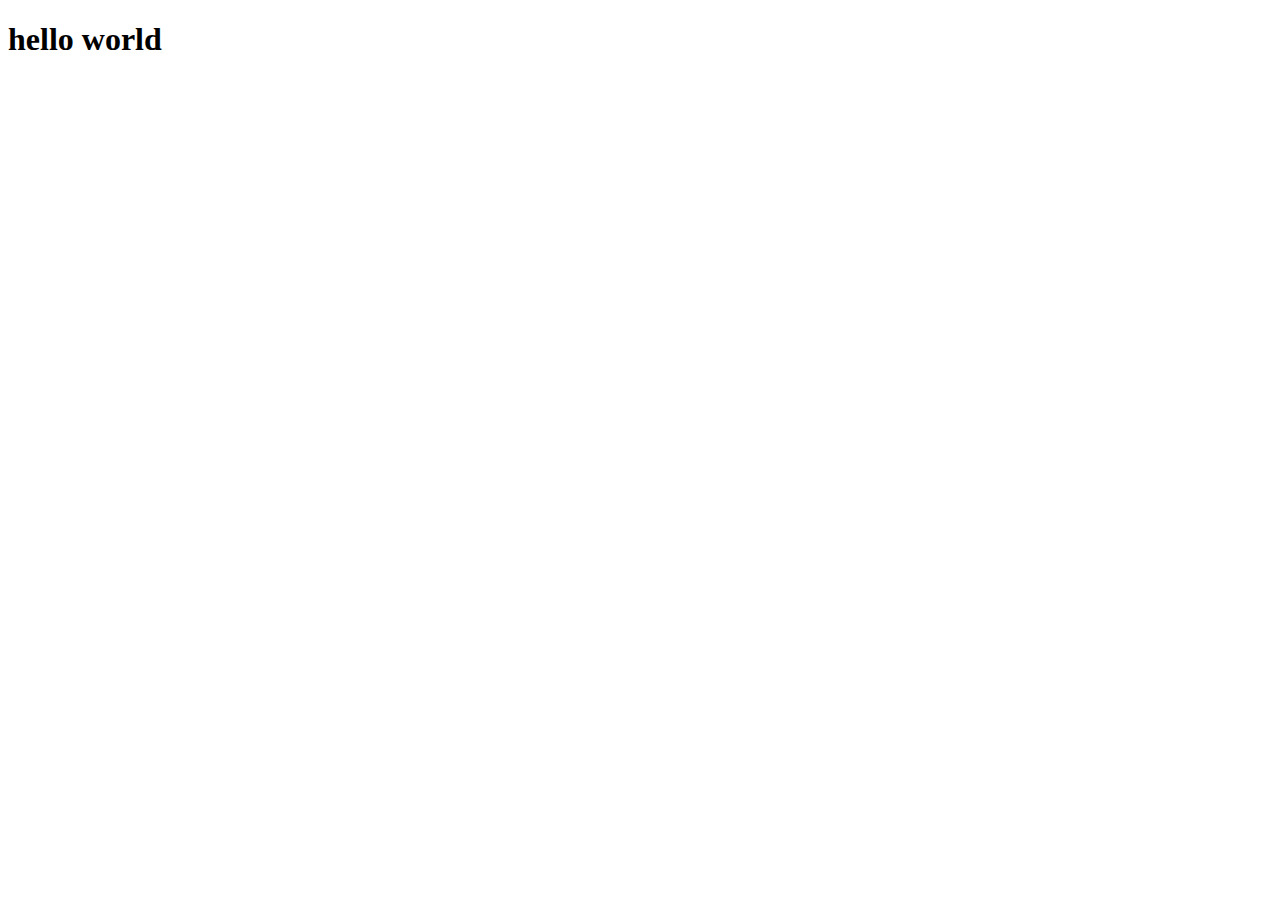
==== online_training.html @ a9eb7813 "adding file" ====
<!DOCTYPE html>
<html lang="en">
<head>
    <meta charset="UTF-8">
    <meta name="viewport" content="width=device-width, initial-scale=1.0">
    <title>Web development</title>
</head>
<body>
    <h1>hello world</h1>
</body>
</html>
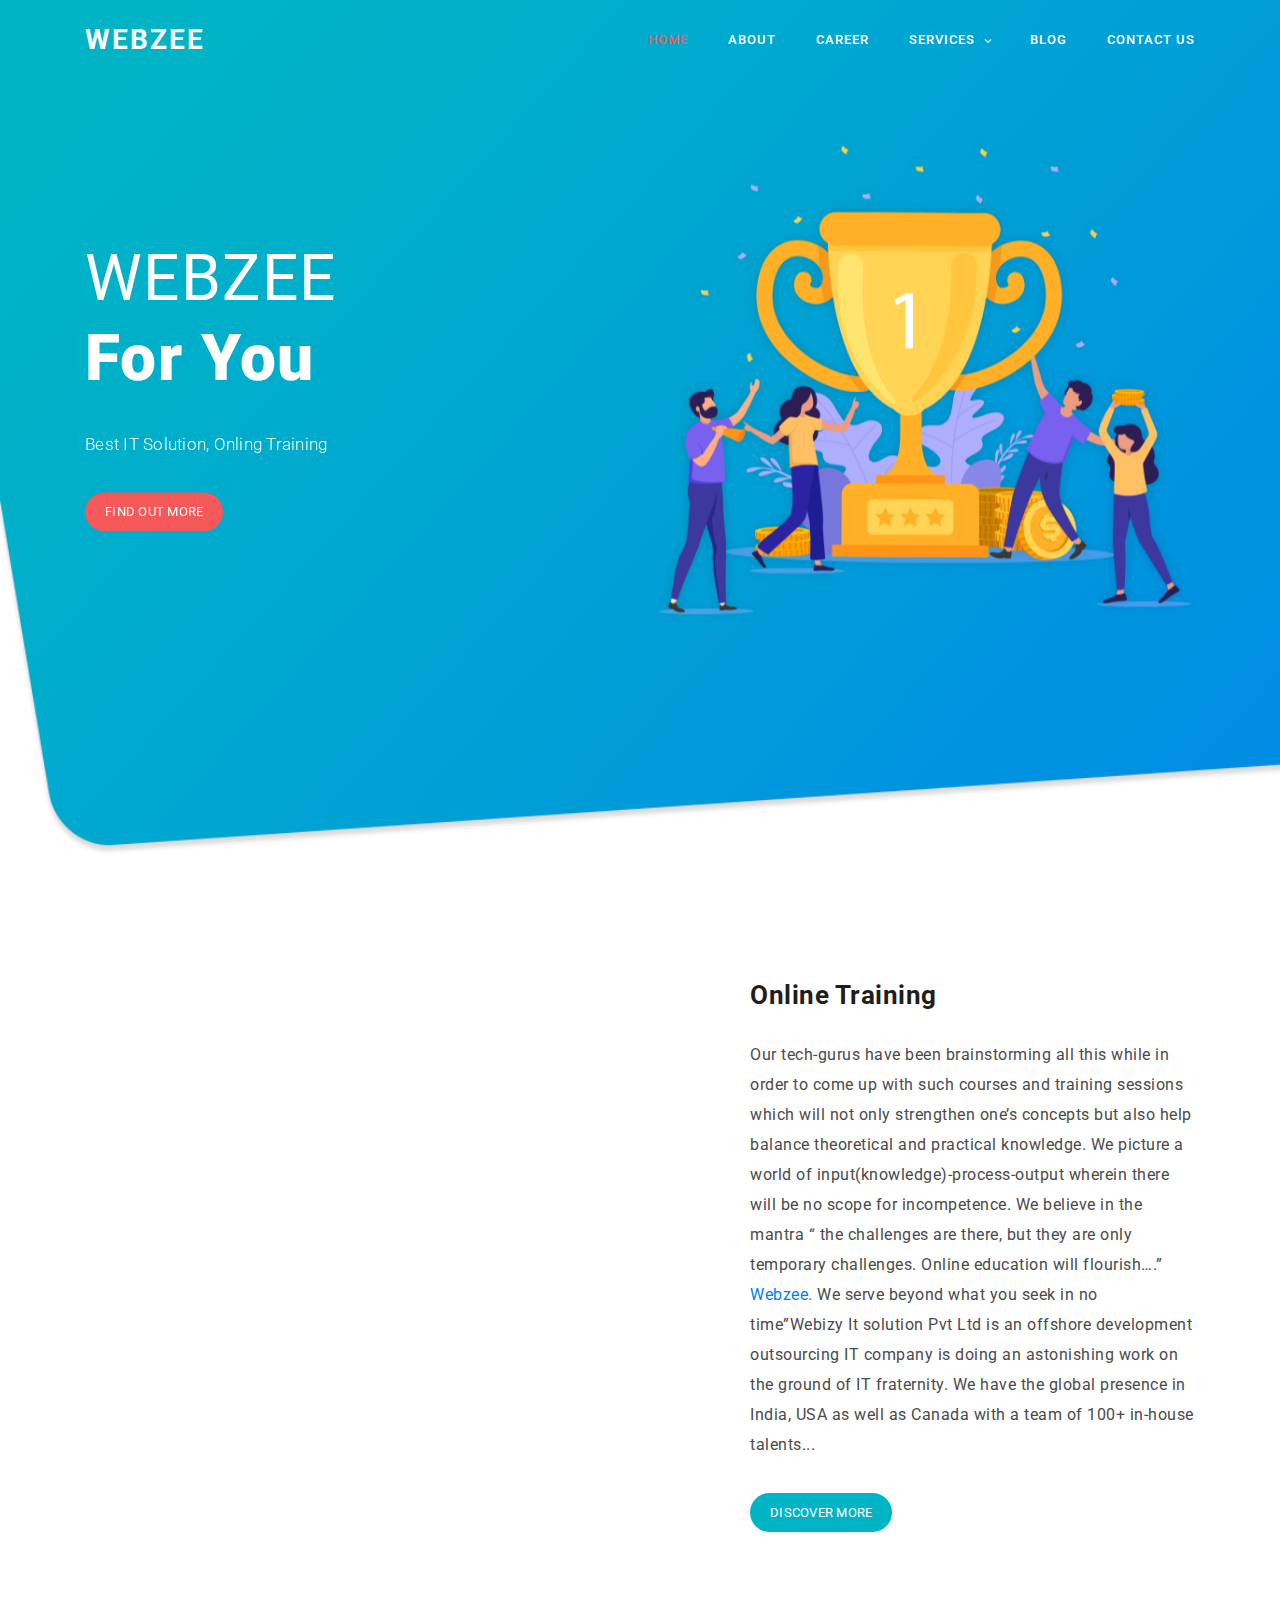
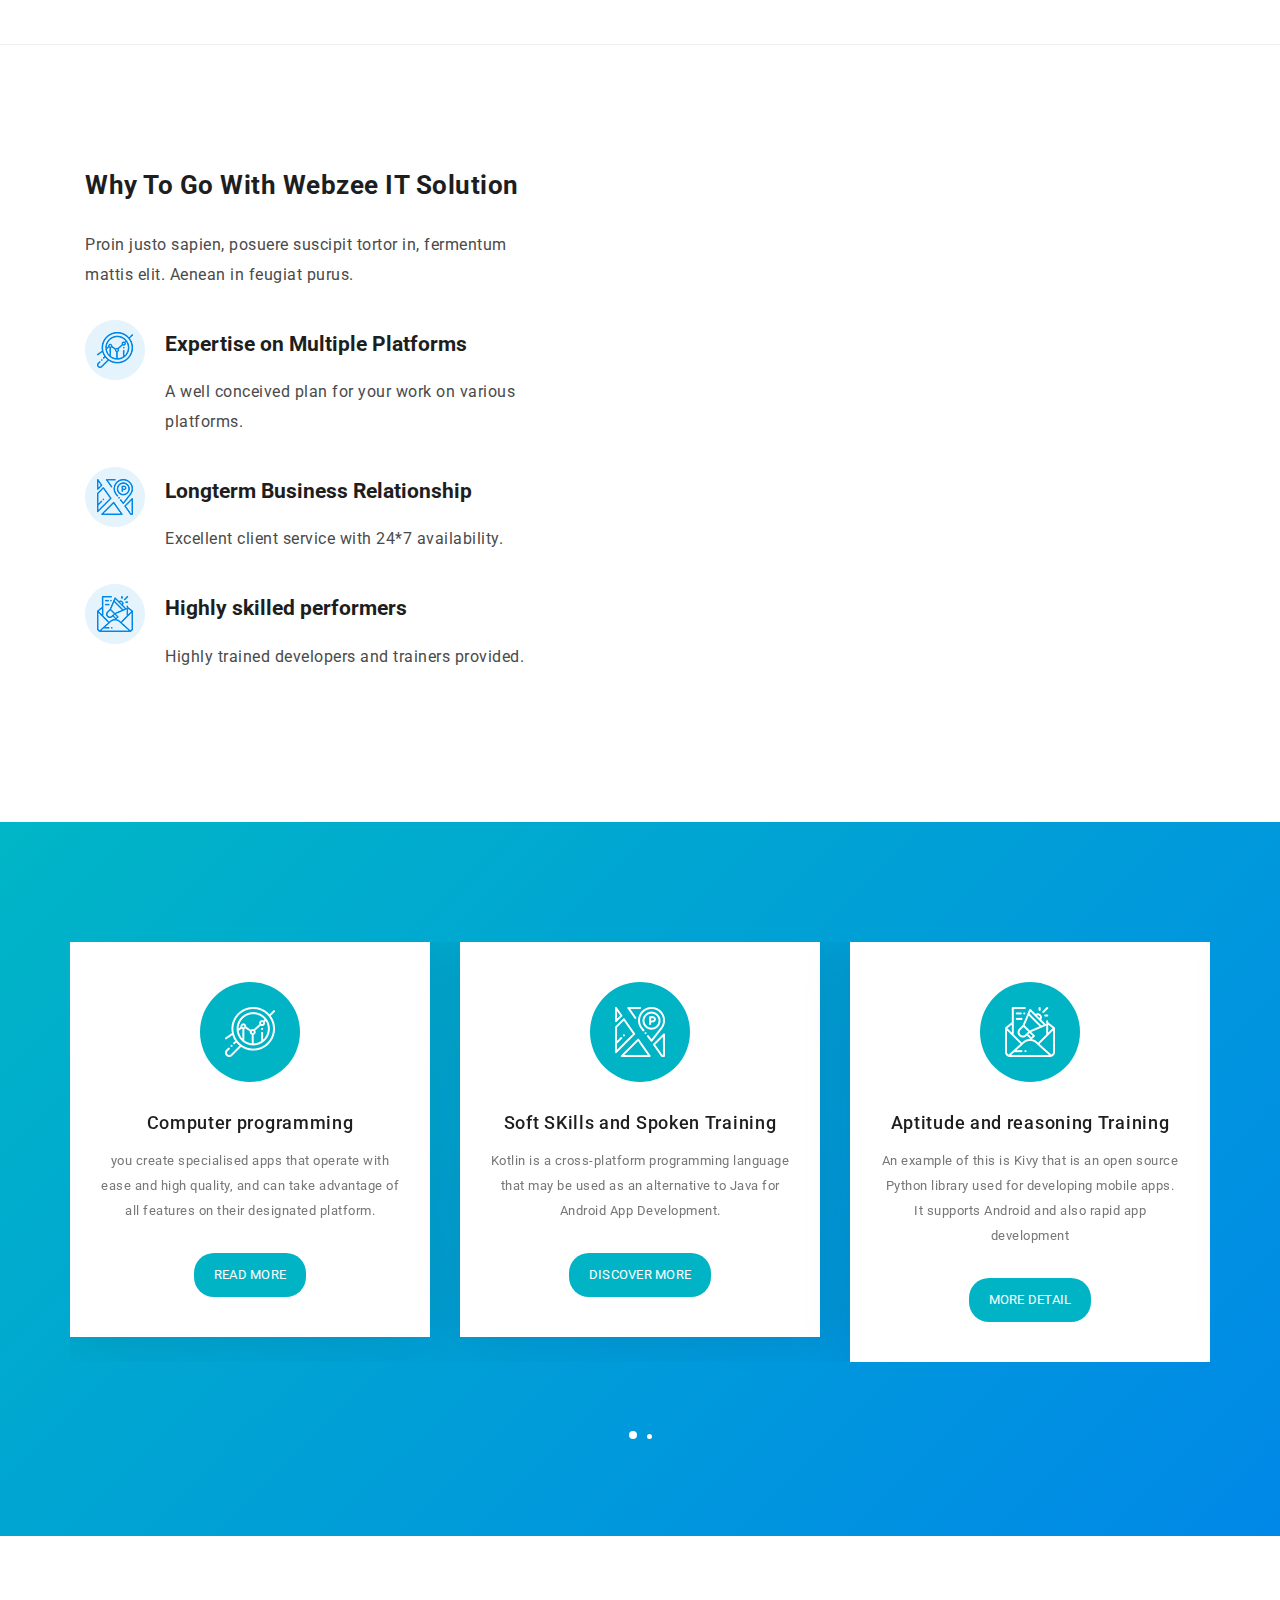
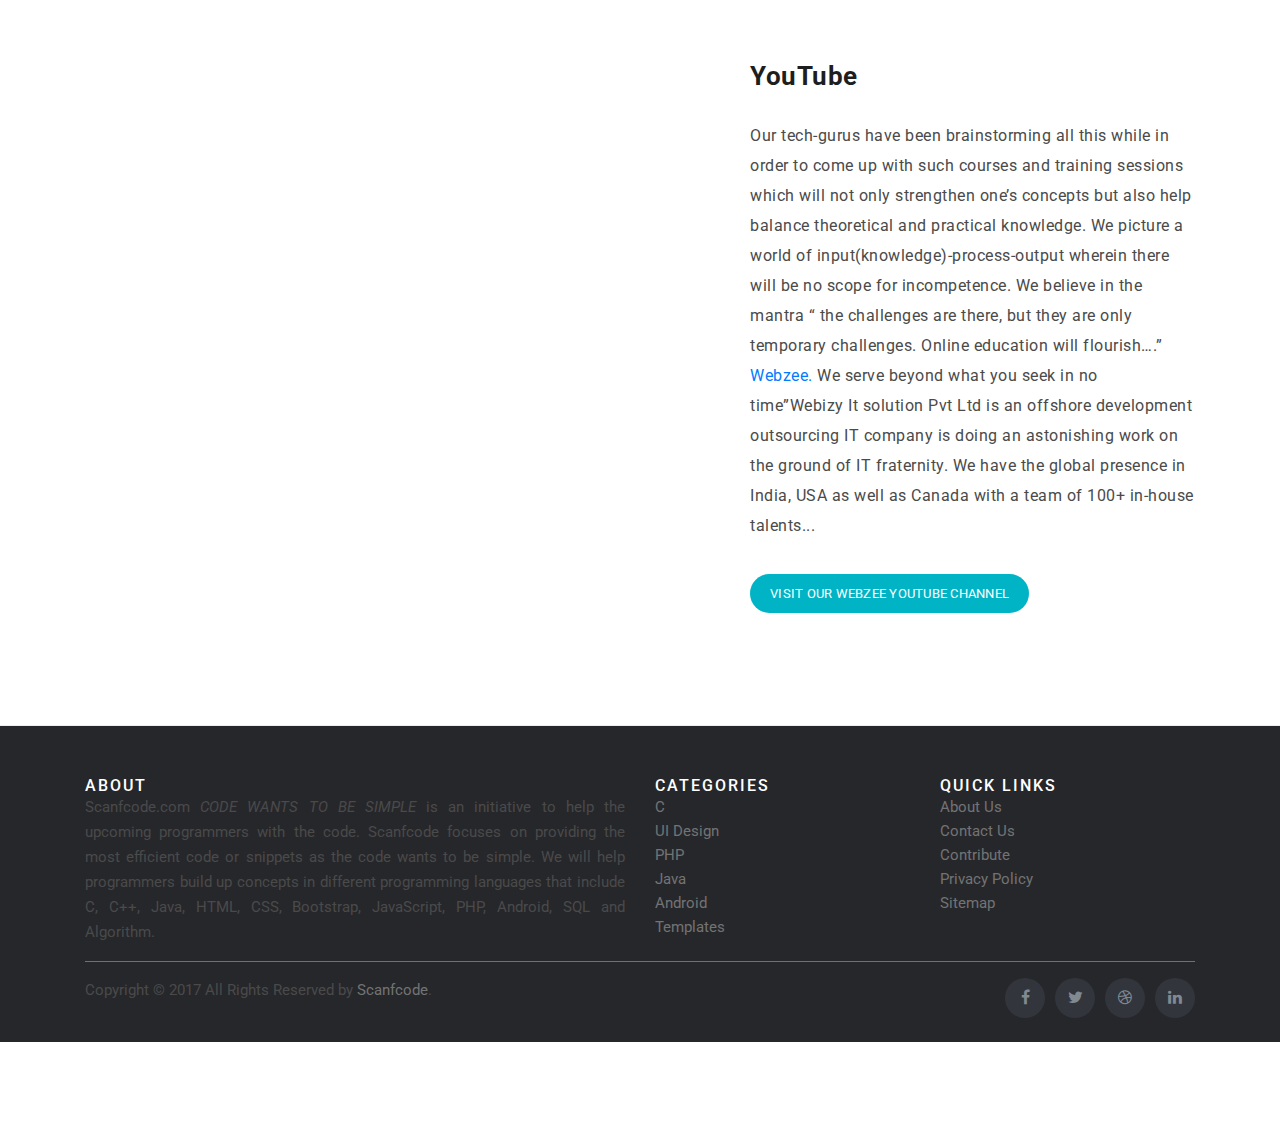
==== commit 08b46ebe: "update" ====
--- a/online_training.html
+++ b/online_training.html
@@ -1,11 +1,348 @@
 <!DOCTYPE html>
 <html lang="en">
-<head>
-    <meta charset="UTF-8">
-    <meta name="viewport" content="width=device-width, initial-scale=1.0">
-    <title>Web development</title>
-</head>
-<body>
-    <h1>hello world</h1>
-</body>
+
+  <head>
+
+    <meta charset="utf-8">
+    <meta name="viewport" content="width=device-width, initial-scale=1, shrink-to-fit=no">
+    <meta name="description" content="">
+    <meta name="author" content="Template Mo">
+    <link href="https://fonts.googleapis.com/css?family=Roboto:100,300,400,500,700,900" rel="stylesheet">
+    <link rel="stylesheet" href="assets/js/mm.js">
+
+    <title>Online Training</title>
+<!--
+
+ART FACTORY
+
+https://templatemo.com/tm-537-art-factory
+
+-->
+    <!-- Additional CSS Files -->
+    <link rel="stylesheet" type="text/css" href="assets/css/bootstrap.min.css">
+    <link rel="stylesheet" type="text/css" href="assets/css/font-awesome.css">
+    <link rel="stylesheet" type="text/css" href="assets/css/templatemo-art-factory.css">
+    <link rel="stylesheet" type="text/css" href="assets/css/owl-carousel.css">
+    <link rel="stylesheet" href="assets/css/style.css">
+<link rel="stylesheet" href="assets/css/flex.css">
+<link rel="stylesheet" href="assets/css/footer.css">
+<style>
+ 
+</style>
+    </head>
+    
+    <body>
+    
+    <!-- ***** Preloader Start ***** -->
+    <div id="preloader">
+        <div class="jumper">
+            <div></div>
+            <div></div>
+            <div></div>
+        </div>
+    </div>  
+    <!-- ***** Preloader End ***** -->
+    
+    
+    <!-- ***** Header Area Start ***** -->
+    <header class="header-area header-sticky">
+        <div class="container">
+            <div class="row">
+                <div class="col-12">
+                    <nav class="main-nav">
+                        <!-- ***** Logo Start ***** -->
+                        <a href="index.html" class="logo">WEBZEE</a>
+                        <!-- ***** Logo End ***** -->
+                        <!-- ***** Menu Start ***** -->
+                        <ul class="nav">
+                            <li class="scroll-to-section"><a href="#index.html" class="active">Home</a></li>
+                            <li class="scroll-to-section"><a href="#about">About</a></li>
+                            <li class="scroll-to-section"><a href="">Career</a></li>
+                            <li class="submenu">
+                                <a href="javascript:;">Services</a>
+                                <ul>
+                                    <li><a href="webdev.html">Web Development</a></li>
+                                    <li><a href="application development.html">Application Development</a></li>
+                                    <li><a href="saas.html">SAAS</a></li>
+                                    <li><a href="workshop.html">Workshop</a></li>
+                                    <li><a href="online_training.html">Online Traing</a></li>
+                                    <li><a href="workshop.html">Workshop</a></li>
+                                    <li><a href="student_project.html">Students Projects</a></li>
+                                    <li><a href="UX_design.html">UX Designing</a></li>
+                                    <li><a href="seo.html">SEO</a></li>
+                                    <li><a href="online_test_series.html">Online Test Series</a></li>
+                                    
+
+                                </ul>
+                            </li>
+                            <li class="scroll-to-section"><a href="#frequently-question">Blog</a></li>
+                            
+                            <li class="scroll-to-section"><a href="#contact-us">Contact Us</a></li>
+                        </ul>
+                        <a class='menu-trigger'>
+                            <span>Menu</span>
+                        </a>
+                        <!-- ***** Menu End ***** -->
+                    </nav>
+                </div>
+            </div>
+        </div>
+    </header>
+    <!-- ***** Header Area End ***** -->
+
+
+    <!-- ***** Welcome Area Start ***** -->
+    <div class="welcome-area" id="welcome">
+
+        <!-- ***** Header Text Start ***** -->
+        <div class="header-text">
+            <div class="container">
+                <div class="row">
+                    <div class="left-text col-lg-6 col-md-6 col-sm-12 col-xs-12" data-scroll-reveal="enter left move 30px over 0.6s after 0.4s">
+                        <h1>WEBZEE <strong><br><b>For You</b> </strong></h1>
+                        <p>Best IT Solution, Onling Training</p>
+                        <a href="#about" class="main-button-slider">Find Out More</a>
+                    </div>
+                    <div class="col-lg-6 col-md-6 col-sm-12 col-xs-12" data-scroll-reveal="enter right move 30px over 0.6s after 0.4s">
+                        <img src="assets/images/slider-icon.png" class="rounded img-fluid d-block mx-auto" alt="First Vector Graphic">
+                    </div>
+                </div>
+            </div>
+        </div>
+        <!-- ***** Header Text End ***** -->
+    </div>
+    <!-- ***** Welcome Area End ***** -->
+
+
+    <!-- ***** Features Big Item Start ***** -->
+    <section class="section" id="about">
+        <div class="container">
+            <div class="row">
+                <div class="col-lg-7 col-md-12 col-sm-12" data-scroll-reveal="enter left move 30px over 0.6s after 0.4s">
+                    <img src="assets/images/left-image.png" class="rounded img-fluid d-block mx-auto" alt="App">
+                </div>
+                <div class="right-text col-lg-5 col-md-12 col-sm-12 mobile-top-fix">
+                    <div class="left-heading">
+<h5>Online Training</h5>                    </div>
+                    <div class="left-text">
+                        <p>Our tech-gurus have been brainstorming all this while in order to come up with such courses and training sessions which will not only strengthen one’s concepts but also help balance theoretical and practical knowledge. We picture a world of input(knowledge)-process-output wherein there will be no scope for incompetence. We believe in the mantra “ the challenges are there, but they are only temporary challenges. Online education will flourish….”
+                            <a href="#">Webzee. </a>We serve beyond what you seek in no time”Webizy It solution Pvt Ltd is an offshore development outsourcing IT company is doing an astonishing work on the ground of IT fraternity. We have the global presence in India, USA as well as Canada with a team of 100+ in-house talents...</p>
+                        <a href="#about2" class="main-button">Discover More</a>
+                    </div>
+                </div>
+            </div>
+            <div class="row">
+                <div class="col-lg-12">
+                    <div class="hr"></div>
+                </div>
+            </div>
+        </div>
+    </section>
+    <!-- ***** Features Big Item End ***** -->
+
+
+    <!-- ***** Features Big Item Start ***** -->
+    <section class="section" id="about2">
+        <div class="container">
+            <div class="row">
+                <div class="left-text col-lg-5 col-md-12 col-sm-12 mobile-bottom-fix">
+                    <div class="left-heading">
+                        <h5>Why To Go With Webzee IT Solution</h5>
+                    </div>
+                    <p>Proin justo sapien, posuere suscipit tortor in, fermentum mattis elit. Aenean in feugiat purus.</p>
+                    <ul>
+                        <li>
+                            <img src="assets/images/about-icon-01.png" alt="">
+                            <div class="text">
+                                <h6><strong> Expertise on Multiple Platforms</strong></h6>
+                                <p> A well conceived plan for your work on various platforms.</p>
+                            </div>
+                        </li>
+                        <li>
+                            <img src="assets/images/about-icon-02.png" alt="">
+                            <div class="text">
+                                <h6><strong>Longterm Business Relationship</strong></h6>
+                                <p>Excellent client service with 24*7 availability.</p>
+                            </div>
+                        </li>
+                        <li>
+                            <img src="assets/images/about-icon-03.png" alt="">
+                            <div class="text">
+                                <h6><strong>Highly skilled performers</strong></h6>
+                                <p>Highly trained developers and trainers provided.</p>
+                            </div>
+                        </li>
+                    </ul>
+                </div>
+                <div class="right-image col-lg-7 col-md-12 col-sm-12 mobile-bottom-fix-big" data-scroll-reveal="enter right move 30px over 0.6s after 0.4s">
+                    <img src="assets/images/right-image.png" class="rounded img-fluid d-block mx-auto" alt="App">
+                </div>
+            </div>
+        </div>
+    </section>
+    <!-- ***** Features Big Item End ***** -->
+
+<!-- ***** Features Small Start ***** -->
+<section class="section" id="services">
+    <div class="container">
+        <div class="row">
+            <div class="owl-carousel owl-theme">
+                <div class="item service-item">
+                    <div class="icon">
+                        <i><img src="assets/images/service-icon-01.png" alt=""></i>
+                    </div>
+                    <h5 class="service-title">Computer programming</h5>
+<p>you create specialised apps that operate with ease and high quality, and can take advantage of all features on their designated platform.</p>                    <a href="#" class="main-button">Read More</a>
+                </div>
+                <div class="item service-item">
+                    <div class="icon">
+                        <i><img src="assets/images/service-icon-02.png" alt=""></i>
+                    </div>
+                    <h5 class="service-title">Soft SKills and Spoken Training</h5>
+<p>Kotlin is a cross-platform programming language that may be used as an alternative to Java for Android App Development.
+</p>                    <a href="#" class="main-button">Discover More</a>
+                </div>
+                <div class="item service-item">
+                    <div class="icon">
+                        <i><img src="assets/images/service-icon-03.png" alt=""></i>
+                    </div>
+                    <h5 class="service-title">Aptitude and reasoning Training</h5>
+<p>An example of this is Kivy that is an open source Python library used for developing mobile apps. It supports Android and also rapid app development
+</p>                    <a href="#" class="main-button">More Detail</a>
+                </div>
+                <div class="item service-item">
+                    <div class="icon">
+                        <i><img src="assets/images/service-icon-02.png" alt=""></i>
+                    </div>
+                    <h5 class="service-title">Online Recruitment Test</h5>
+<p>C# is similar to Java and it is ideal for Android App Development. Like Java, C# uses garbage collection so less chances of memory leaks.
+</p>                    
+<a href="#" class="main-button">Read More</a>
+                </div>
+                
+                
+                
+            </div>
+        </div>
+    </div>
+</section>
+
+
+
+ <!-- ***** Features Big Item Start ***** -->
+ <section class="section" id="about">
+    <div class="container">
+        <div class="row">
+            <div class="col-lg-7 col-md-12 col-sm-12" data-scroll-reveal="enter left move 30px over 0.6s after 0.4s">
+                <img src="assets/images/left-image.png" class="rounded img-fluid d-block mx-auto" alt="App">
+            </div>
+            <div class="right-text col-lg-5 col-md-12 col-sm-12 mobile-top-fix">
+                <div class="left-heading">
+<h5>YouTube</h5>                    </div>
+                <div class="left-text">
+                    <p>Our tech-gurus have been brainstorming all this while in order to come up with such courses and training sessions which will not only strengthen one’s concepts but also help balance theoretical and practical knowledge. We picture a world of input(knowledge)-process-output wherein there will be no scope for incompetence. We believe in the mantra “ the challenges are there, but they are only temporary challenges. Online education will flourish….”
+                        <a href="">Webzee. </a>We serve beyond what you seek in no time”Webizy It solution Pvt Ltd is an offshore development outsourcing IT company is doing an astonishing work on the ground of IT fraternity. We have the global presence in India, USA as well as Canada with a team of 100+ in-house talents...</p>
+                    <a href="#about2" class="main-button">Visit Our Webzee Youtube Channel</a>
+                </div>
+            </div>
+        </div>
+        <div class="row">
+            <div class="col-lg-12">
+                <div class="hr"></div>
+            </div>
+        </div>
+    </div>
+</section>
+<!-- ***** Features Big Item End ***** -->
+
+
+
+
+
+
+
+
+                    
+
+
+<section>
+    <div>
+          <!-- Site footer -->
+    <footer class="site-footer">
+        <div class="container">
+          <div class="row">
+            <div class="col-sm-12 col-md-6">
+              <h6>About</h6>
+              <p class="text-justify">Scanfcode.com <i>CODE WANTS TO BE SIMPLE </i> is an initiative  to help the upcoming programmers with the code. Scanfcode focuses on providing the most efficient code or snippets as the code wants to be simple. We will help programmers build up concepts in different programming languages that include C, C++, Java, HTML, CSS, Bootstrap, JavaScript, PHP, Android, SQL and Algorithm.</p>
+            </div>
+  
+            <div class="col-xs-6 col-md-3">
+              <h6>Categories</h6>
+              <ul class="footer-links">
+                <li><a href="http://scanfcode.com/category/c-language/">C</a></li>
+                <li><a href="http://scanfcode.com/category/front-end-development/">UI Design</a></li>
+                <li><a href="http://scanfcode.com/category/back-end-development/">PHP</a></li>
+                <li><a href="http://scanfcode.com/category/java-programming-language/">Java</a></li>
+                <li><a href="http://scanfcode.com/category/android/">Android</a></li>
+                <li><a href="http://scanfcode.com/category/templates/">Templates</a></li>
+              </ul>
+            </div>
+  
+            <div class="col-xs-6 col-md-3">
+              <h6>Quick Links</h6>
+              <ul class="footer-links">
+                <li><a href="http://scanfcode.com/about/">About Us</a></li>
+                <li><a href="http://scanfcode.com/contact/">Contact Us</a></li>
+                <li><a href="http://scanfcode.com/contribute-at-scanfcode/">Contribute</a></li>
+                <li><a href="http://scanfcode.com/privacy-policy/">Privacy Policy</a></li>
+                <li><a href="http://scanfcode.com/sitemap/">Sitemap</a></li>
+              </ul>
+            </div>
+          </div>
+          <hr>
+        </div>
+        <div class="container">
+          <div class="row">
+            <div class="col-md-8 col-sm-6 col-xs-12">
+              <p class="copyright-text">Copyright &copy; 2017 All Rights Reserved by 
+           <a href="#">Scanfcode</a>.
+              </p>
+            </div>
+  
+            <div class="col-md-4 col-sm-6 col-xs-12">
+              <ul class="social-icons">
+                <li><a class="facebook" href="#"><i class="fa fa-facebook"></i></a></li>
+                <li><a class="twitter" href="#"><i class="fa fa-twitter"></i></a></li>
+                <li><a class="dribbble" href="#"><i class="fa fa-dribbble"></i></a></li>
+                <li><a class="linkedin" href="#"><i class="fa fa-linkedin"></i></a></li>   
+              </ul>
+            </div>
+          </div>
+        </div>
+  </footer>
+    </div>
+</section>
+
+
+        
+
+</section>
+    <!-- jQuery -->
+    <script src="assets/js/jquery-2.1.0.min.js"></script>
+
+    <!-- Bootstrap -->
+    <script src="assets/js/popper.js"></script>
+    <script src="assets/js/bootstrap.min.js"></script>
+
+    <!-- Plugins -->
+    <script src="assets/js/owl-carousel.js"></script>
+    <script src="assets/js/scrollreveal.min.js"></script>
+    <script src="assets/js/waypoints.min.js"></script>
+    <script src="assets/js/jquery.counterup.min.js"></script>
+    <script src="assets/js/imgfix.min.js"></script> 
+    
+    <!-- Global Init -->
+    <script src="assets/js/custom.js"></script>
+
+  </body>
 </html>--- a/assets/css/templatemo-art-factory.css
+++ b/assets/css/templatemo-art-factory.css
@@ -0,0 +1,1454 @@
+/*
+
+ART FACTORY
+
+https://templatemo.com/tm-537-art-factory
+
+*/
+
+/* 
+---------------------------------------------
+Table of contents
+---------------------------------------------
+01. font & reset css
+02. reset
+03. global styles
+04. header
+05. welcome
+06. features
+07. team
+08. pricing
+09. blog
+10. contact
+11. footer
+12. preloader
+
+--------------------------------------------- 
+*/
+
+/* 
+---------------------------------------------
+font & reset css
+--------------------------------------------- 
+*/
+@import url("https://fonts.googleapis.com/css?family=Roboto:100,300,400,500,700,900");
+/* 
+---------------------------------------------
+reset
+--------------------------------------------- 
+*/
+html,
+body,
+div,
+span,
+applet,
+object,
+iframe,
+h1,
+h2,
+h3,
+h4,
+h5,
+h6,
+p,
+blockquote,
+div pre,
+a,
+abbr,
+acronym,
+address,
+big,
+cite,
+code,
+del,
+dfn,
+em,
+font,
+img,
+ins,
+kbd,
+q,
+s,
+samp,
+small,
+strike,
+strong,
+sub,
+sup,
+tt,
+var,
+b,
+u,
+i,
+center,
+dl,
+dt,
+dd,
+ol,
+ul,
+li,
+figure,
+header,
+nav,
+section,
+article,
+aside,
+footer,
+figcaption {
+  margin: 0;
+  padding: 0;
+  border: 0;
+  outline: 0;
+}
+
+.clearfix:after {
+  content: ".";
+  display: block;
+  clear: both;
+  visibility: hidden;
+  line-height: 0;
+  height: 0;
+}
+
+.clearfix {
+  display: inline-block;
+}
+
+html[xmlns] .clearfix {
+  display: block;
+}
+
+* html .clearfix {
+  height: 1%;
+}
+
+ul,
+li {
+  padding: 0;
+  margin: 0;
+  list-style: none;
+}
+
+header,
+nav,
+section,
+article,
+aside,
+footer,
+hgroup {
+  display: block;
+}
+
+* {
+  box-sizing: border-box;
+}
+
+html,
+body {
+  font-family: "Roboto", sans-serif;
+  font-weight: 400;
+  background-color: #fff;
+  font-size: 16px;
+  -ms-text-size-adjust: 100%;
+  -webkit-font-smoothing: antialiased;
+  -moz-osx-font-smoothing: grayscale;
+}
+
+a {
+  text-decoration: none !important;
+}
+
+h1,
+h2,
+h3,
+h4,
+h5,
+h6 {
+  margin-top: 0px;
+  margin-bottom: 0px;
+}
+
+ul {
+  margin-bottom: 0px;
+}
+
+p {
+  font-size: 15px;
+  line-height: 25px;
+  color: #4a4a4a;
+}
+
+/* 
+---------------------------------------------
+global styles
+--------------------------------------------- 
+*/
+html,
+body {
+  background: #fff;
+  font-family: "Roboto", sans-serif;
+}
+
+::selection {
+  background: #ff589e;
+  color: #fff;
+}
+
+::-moz-selection {
+  background: #ff589e;
+  color: #fff;
+}
+
+@media (max-width: 991px) {
+  html,
+  body {
+    overflow-x: hidden;
+  }
+  .mobile-top-fix {
+    margin-top: 30px;
+    margin-bottom: 0px;
+  }
+  .mobile-bottom-fix {
+    margin-bottom: 30px;
+  }
+  .mobile-bottom-fix-big {
+    margin-bottom: 60px;
+  }
+}
+
+a.main-button-slider {
+  font-size: 13px;
+  border-radius: 20px;
+  padding: 12px 20px;
+  background-color: #f55858;
+  text-transform: uppercase;
+  color: #fff;
+  letter-spacing: 0.25px;
+  -webkit-transition: all 0.3s ease 0s;
+  -moz-transition: all 0.3s ease 0s;
+  -o-transition: all 0.3s ease 0s;
+  transition: all 0.3s ease 0s;
+}
+
+a.main-button-slider:hover {
+  background-color: #0088e8;
+}
+
+a.main-button {
+  font-size: 13px;
+  border-radius: 20px;
+  padding: 12px 20px;
+  background-color: #00b4c6;
+  text-transform: uppercase;
+  color: #fff;
+  letter-spacing: 0.25px;
+  -webkit-transition: all 0.3s ease 0s;
+  -moz-transition: all 0.3s ease 0s;
+  -o-transition: all 0.3s ease 0s;
+  transition: all 0.3s ease 0s;
+}
+
+a.main-button:hover {
+  background-color: #0088e8;
+}
+
+button.main-button {
+  outline: none;
+  border: none;
+  cursor: pointer;
+  font-size: 13px;
+  border-radius: 20px;
+  padding: 10px 20px;
+  background-color: #f55858;
+  text-transform: uppercase;
+  color: #fff;
+  letter-spacing: 0.25px;
+  -webkit-transition: all 0.3s ease 0s;
+  -moz-transition: all 0.3s ease 0s;
+  -o-transition: all 0.3s ease 0s;
+  transition: all 0.3s ease 0s;
+}
+
+button.main-button:hover {
+  background-color: #0088e8;
+}
+
+.section-heading h2 {
+  text-align: center;
+  font-size: 48px;
+  font-weight: 300;
+  color: #232323;
+  margin-bottom: 20px;
+}
+
+.section-heading p {
+  font-size: 17px;
+  color: #777;
+  text-align: center;
+}
+
+/* 
+---------------------------------------------
+header
+--------------------------------------------- 
+*/
+
+.background-header {
+  background-color: #fff;
+  height: 80px !important;
+  position: fixed !important;
+  top: 0px;
+  left: 0px;
+  right: 0px;
+  box-shadow: 0px 0px 10px rgba(0, 0, 0, 0.15) !important;
+}
+
+.background-header .logo,
+.background-header .main-nav .nav li a {
+  color: #1e1e1e !important;
+}
+
+.background-header .main-nav .nav > li:hover > a {
+  color: #f55858 !important;
+}
+
+.background-header .main-nav .nav > li > ul > li:hover > a {
+  color: #f55858 !important;
+}
+
+.background-header .nav li a.active {
+  color: #f55858 !important;
+}
+
+.header-area {
+  position: absolute;
+  top: 0px;
+  left: 0px;
+  right: 0px;
+  z-index: 100;
+  height: 100px;
+  -webkit-transition: all 0.5s ease 0s;
+  -moz-transition: all 0.5s ease 0s;
+  -o-transition: all 0.5s ease 0s;
+  transition: all 0.5s ease 0s;
+}
+
+.header-area .main-nav {
+  min-height: 80px;
+  background: transparent;
+}
+
+.header-area .main-nav .logo {
+  line-height: 80px;
+  color: #fff;
+  font-size: 28px;
+  font-weight: 700;
+  text-transform: uppercase;
+  letter-spacing: 2px;
+  float: left;
+  -webkit-transition: all 0.3s ease 0s;
+  -moz-transition: all 0.3s ease 0s;
+  -o-transition: all 0.3s ease 0s;
+  transition: all 0.3s ease 0s;
+}
+
+.header-area .main-nav .nav {
+  float: right;
+  margin-top: 27px;
+  margin-left: 20px;
+  margin-right: 0px;
+  -webkit-transition: all 0.3s ease 0s;
+  -moz-transition: all 0.3s ease 0s;
+  -o-transition: all 0.3s ease 0s;
+  transition: all 0.3s ease 0s;
+  position: relative;
+  z-index: 999;
+}
+
+.header-area .main-nav .nav li {
+  padding-left: 20px;
+  padding-right: 20px;
+}
+
+.header-area .main-nav .nav li:last-child {
+  padding-right: 0px;
+}
+
+.header-area .main-nav .nav li a {
+  display: block;
+  font-weight: 500;
+  font-size: 13px;
+  color: #fff;
+  text-transform: uppercase;
+  -webkit-transition: all 0.3s ease 0s;
+  -moz-transition: all 0.3s ease 0s;
+  -o-transition: all 0.3s ease 0s;
+  transition: all 0.3s ease 0s;
+  height: 40px;
+  line-height: 40px;
+  border: transparent;
+  letter-spacing: 1px;
+}
+
+.header-area .main-nav .nav li:hover a {
+  color: #f55858;
+}
+
+.header-area .main-nav .nav li.submenu {
+  position: relative;
+  padding-right: 35px;
+}
+
+.header-area .main-nav .nav li.submenu:after {
+  font-family: FontAwesome;
+  content: "\f107";
+  font-size: 12px;
+  color: #fff;
+  position: absolute;
+  right: 18px;
+  top: 12px;
+}
+
+.header-area.background-header .main-nav .nav li.submenu:after {
+  color: #000;
+}
+
+.header-area .main-nav .nav li.submenu ul {
+  position: absolute;
+  width: 200px;
+  box-shadow: 0 2px 28px 0 rgba(0, 0, 0, 0.06);
+  overflow: hidden;
+  top: 40px;
+  opacity: 0;
+  transform: translateY(-2em);
+  visibility: hidden;
+  z-index: -1;
+  transition: all 0.3s ease-in-out 0s, visibility 0s linear 0.3s,
+    z-index 0s linear 0.01s;
+}
+
+.header-area .main-nav .nav li.submenu ul li {
+  margin-left: 0px;
+  padding-left: 0px;
+  padding-right: 0px;
+}
+
+.header-area .main-nav .nav li.submenu ul li a {
+  display: block;
+  background: #fff;
+  color: #3b566e;
+  padding-left: 20px;
+  height: 40px;
+  line-height: 40px;
+  -webkit-transition: all 0.3s ease 0s;
+  -moz-transition: all 0.3s ease 0s;
+  -o-transition: all 0.3s ease 0s;
+  transition: all 0.3s ease 0s;
+  position: relative;
+  font-size: 13px;
+  border-bottom: 1px solid #f5f5f5;
+}
+
+.header-area .main-nav .nav li.submenu ul li a:before {
+  content: "";
+  position: absolute;
+  width: 0px;
+  height: 40px;
+  left: 0px;
+  top: 0px;
+  bottom: 0px;
+  -webkit-transition: all 0.3s ease 0s;
+  -moz-transition: all 0.3s ease 0s;
+  -o-transition: all 0.3s ease 0s;
+  transition: all 0.3s ease 0s;
+  background: #f55858;
+}
+
+.header-area .main-nav .nav li.submenu ul li a:hover {
+  background: #fff;
+  color: #f55858;
+  padding-left: 25px;
+}
+
+.header-area .main-nav .nav li.submenu ul li a:hover:before {
+  width: 3px;
+}
+
+.header-area .main-nav .nav li.submenu:hover ul {
+  visibility: visible;
+  opacity: 1;
+  z-index: 1;
+  transform: translateY(0%);
+  transition-delay: 0s, 0s, 0.3s;
+}
+
+.header-area .main-nav .menu-trigger {
+  cursor: pointer;
+  display: block;
+  position: absolute;
+  top: 23px;
+  width: 32px;
+  height: 40px;
+  text-indent: -9999em;
+  z-index: 99;
+  right: 40px;
+  display: none;
+}
+
+.header-area .main-nav .menu-trigger span,
+.header-area .main-nav .menu-trigger span:before,
+.header-area .main-nav .menu-trigger span:after {
+  -moz-transition: all 0.4s;
+  -o-transition: all 0.4s;
+  -webkit-transition: all 0.4s;
+  transition: all 0.4s;
+  background-color: #fff;
+  display: block;
+  position: absolute;
+  width: 30px;
+  height: 2px;
+  left: 0;
+}
+
+.background-header .main-nav .menu-trigger span,
+.background-header .main-nav .menu-trigger span:before,
+.background-header .main-nav .menu-trigger span:after {
+  background-color: #1e1e1e;
+}
+
+.header-area .main-nav .menu-trigger span:before,
+.header-area .main-nav .menu-trigger span:after {
+  -moz-transition: all 0.4s;
+  -o-transition: all 0.4s;
+  -webkit-transition: all 0.4s;
+  transition: all 0.4s;
+  background-color: #fff;
+  display: block;
+  position: absolute;
+  width: 30px;
+  height: 2px;
+  left: 0;
+  width: 75%;
+}
+
+.background-header .main-nav .menu-trigger span:before,
+.background-header .main-nav .menu-trigger span:after {
+  background-color: #1e1e1e;
+}
+
+.header-area .main-nav .menu-trigger span:before,
+.header-area .main-nav .menu-trigger span:after {
+  content: "";
+}
+
+.header-area .main-nav .menu-trigger span {
+  top: 16px;
+}
+
+.header-area .main-nav .menu-trigger span:before {
+  -moz-transform-origin: 33% 100%;
+  -ms-transform-origin: 33% 100%;
+  -webkit-transform-origin: 33% 100%;
+  transform-origin: 33% 100%;
+  top: -10px;
+  z-index: 10;
+}
+
+.header-area .main-nav .menu-trigger span:after {
+  -moz-transform-origin: 33% 0;
+  -ms-transform-origin: 33% 0;
+  -webkit-transform-origin: 33% 0;
+  transform-origin: 33% 0;
+  top: 10px;
+}
+
+.header-area .main-nav .menu-trigger.active span,
+.header-area .main-nav .menu-trigger.active span:before,
+.header-area .main-nav .menu-trigger.active span:after {
+  background-color: transparent;
+  width: 100%;
+}
+
+.header-area .main-nav .menu-trigger.active span:before {
+  -moz-transform: translateY(6px) translateX(1px) rotate(45deg);
+  -ms-transform: translateY(6px) translateX(1px) rotate(45deg);
+  -webkit-transform: translateY(6px) translateX(1px) rotate(45deg);
+  transform: translateY(6px) translateX(1px) rotate(45deg);
+  background-color: #fff;
+}
+
+.background-header .main-nav .menu-trigger.active span:before {
+  background-color: #1e1e1e;
+}
+
+.header-area .main-nav .menu-trigger.active span:after {
+  -moz-transform: translateY(-6px) translateX(1px) rotate(-45deg);
+  -ms-transform: translateY(-6px) translateX(1px) rotate(-45deg);
+  -webkit-transform: translateY(-6px) translateX(1px) rotate(-45deg);
+  transform: translateY(-6px) translateX(1px) rotate(-45deg);
+  background-color: #fff;
+}
+
+.background-header .main-nav .menu-trigger.active span:after {
+  background-color: #1e1e1e;
+}
+
+.header-area.header-sticky {
+  min-height: 80px;
+}
+
+.header-area.header-sticky .nav {
+  margin-top: 20px !important;
+}
+
+.header-area.header-sticky .nav li a.active {
+  color: #f55858;
+}
+
+@media (max-width: 1200px) {
+  .header-area .main-nav .nav li {
+    padding-left: 12px;
+    padding-right: 12px;
+  }
+  .header-area .main-nav:before {
+    display: none;
+  }
+}
+
+@media (max-width: 991px) {
+  .header-area {
+    padding: 0px 15px;
+    height: 80px;
+    box-shadow: none;
+    text-align: center;
+  }
+  .header-area .container {
+    padding: 0px;
+  }
+  .header-area .logo {
+    margin-left: 30px;
+  }
+  .header-area .menu-trigger {
+    display: block !important;
+  }
+  .header-area .main-nav {
+    overflow: hidden;
+  }
+  .header-area .main-nav .nav {
+    float: none;
+    width: 100%;
+    margin-top: 80px !important;
+    display: none;
+    -webkit-transition: all 0s ease 0s;
+    -moz-transition: all 0s ease 0s;
+    -o-transition: all 0s ease 0s;
+    transition: all 0s ease 0s;
+    margin-left: 0px;
+  }
+  .header-area .main-nav .nav li:first-child {
+    border-top: 1px solid #eee;
+  }
+  .header-area .main-nav .nav li {
+    width: 100%;
+    background: #fff;
+    border-bottom: 1px solid #eee;
+    padding-left: 0px !important;
+    padding-right: 0px !important;
+  }
+  .header-area .main-nav .nav li a {
+    height: 50px !important;
+    line-height: 50px !important;
+    padding: 0px !important;
+    border: none !important;
+    background: #fff !important;
+    color: #3b566e !important;
+  }
+  .header-area .main-nav .nav li a:hover {
+    background: #eee !important;
+  }
+  .header-area .main-nav .nav > li > a:hover,
+  .header-area .main-nav .nav .submenu > ul > li > a:hover {
+    color: #f55858;
+  }
+  .header-area .main-nav .nav li.submenu ul {
+    position: relative;
+    visibility: inherit;
+    opacity: 1;
+    z-index: 1;
+    transform: translateY(0%);
+    transition-delay: 0s, 0s, 0.3s;
+    top: 0px;
+    width: 100%;
+    box-shadow: none;
+    height: 0px;
+  }
+  .header-area .main-nav .nav li.submenu ul li a {
+    font-size: 12px;
+    font-weight: 400;
+  }
+  .header-area .main-nav .nav li.submenu ul li a:hover:before {
+    width: 0px;
+  }
+  .header-area .main-nav .nav li.submenu ul.active {
+    height: auto !important;
+  }
+  .header-area .main-nav .nav li.submenu:after {
+    color: #3b566e;
+    right: 25px;
+    font-size: 14px;
+    top: 15px;
+  }
+  .header-area .main-nav .nav li.submenu:hover ul,
+  .header-area .main-nav .nav li.submenu:focus ul {
+    height: 0px;
+  }
+}
+
+@media (min-width: 992px) {
+  .header-area .main-nav .nav {
+    display: flex !important;
+  }
+}
+
+/* 
+---------------------------------------------
+welcome
+--------------------------------------------- 
+*/
+#welcome {
+  overflow: hidden;
+  position: relative;
+  display: flex;
+  align-items: center;
+  justify-content: center;
+  background-image: url(../images/banner-bg.png);
+  background-repeat: no-repeat;
+/*
+TRY IT ... with or without CENTER CENTER
+  background-position: center center; 
+*/
+  background-size: cover;
+  width: 100%;
+  height: 105vh;
+  margin-top: -10vh;
+}
+
+.welcome-area .header-text {
+  position: absolute;
+  top: 55%;
+  transform: translateY(-60%);
+  text-align: left;
+  width: 100%;
+}
+
+.welcome-area .header-text .left-text {
+  align-self: center;
+}
+
+.welcome-area .header-text h1 {
+  font-weight: 400;
+  font-size: 64px;
+  line-height: 80px;
+  letter-spacing: 1.4px;
+  margin-bottom: 30px;
+  color: #fff;
+}
+
+.welcome-area .header-text p {
+  font-weight: 300;
+  font-size: 17px;
+  color: #fff;
+  line-height: 30px;
+  letter-spacing: 0.25px;
+  margin-bottom: 40px;
+  position: relative;
+}
+
+@media (max-width: 991px) {
+  .welcome-area .header-text {
+    top: 55% !important;
+    transform: perspective(1px) translateY(-60%) !important;
+  }
+  .welcome-area .header-text h1 {
+    font-size: 36px;
+    line-height: 50px;
+    color: #fff;
+    margin-bottom: 15px;
+  }
+  .welcome-area .header-text h1 span {
+    color: #fff;
+  }
+  .welcome-area .header-text p {
+    color: #fff;
+    margin-bottom: 30px;
+  }
+}
+
+@media (max-width: 820px) {
+  .welcome-area .header-text {
+    top: 55% !important;
+    transform: perspective(1px) translateY(-60%) !important;
+  }
+  .welcome-area .header-text h1 {
+    font-size: 36px;
+    line-height: 50px;
+    margin-bottom: 15px;
+  }
+  .welcome-area .header-text p {
+    margin-bottom: 30px;
+  }
+}
+
+@media (max-width: 765px) {
+  .welcome-area {
+    margin-bottom: 100px;
+  }
+  .welcome-area .header-text {
+    top: 55% !important;
+    transform: perspective(1px) translateY(-50%) !important;
+    text-align: center;
+  }
+  .welcome-area .header-text .buttons {
+    display: none;
+  }
+  .welcome-area .header-text h1 {
+    font-weight: 600;
+    font-size: 24px !important;
+    line-height: 30px !important;
+    margin-bottom: 20px !important;
+  }
+  .welcome-area .header-text h1 span {
+    color: #fff;
+  }
+  .welcome-area .header-text p {
+    text-align: center;
+    color: #fff;
+    font-size: 14px;
+    line-height: 22px;
+    margin-bottom: 40px;
+  }
+  .welcome-area .header-text img {
+    width: 80%;
+    margin-top: 20px;
+  }
+}
+
+/*
+---------------------------------------------
+about
+---------------------------------------------
+*/
+
+#about {
+  padding: 120px 0px;
+  border-bottom: 1px solid #eee;
+}
+
+@media (max-width: 765px) {
+  #about {
+    padding: 20px 0px 120px 0px;
+  }
+}
+
+#about .right-text {
+  align-self: center;
+}
+
+#about .right-text p {
+  margin-bottom: 40px;
+}
+
+#about2 {
+  padding: 120px 0px;
+}
+
+#about2 .right-image {
+  align-self: center;
+}
+
+#about h5,
+#about2 h5 {
+  font-size: 26px;
+  font-weight: 700;
+  color: #1e1e1e;
+  line-height: 40px;
+  margin-bottom: 25px;
+  letter-spacing: 0.5px;
+}
+
+#about p,
+#about2 p {
+  margin-bottom: 30px;
+  font-size: 16px;
+  line-height: 30px;
+  letter-spacing: 0.5px;
+}
+
+#about2 ul li img {
+  display: inline;
+  float: left;
+}
+
+#about2 ul li .text {
+  margin-left: 80px;
+}
+
+#about2 ul li .text h6 {
+  padding-top: 12px;
+  font-size: 21px;
+  font-weight: 500;
+  color: #1e1e1e;
+  margin-bottom: 20px;
+}
+
+/* 
+---------------------------------------------
+services
+--------------------------------------------- 
+*/
+#services {
+  position: relative;
+  padding: 120px 0px 90px 0px;
+  background: rgba(0, 136, 232, 1);
+  background: -moz-linear-gradient(
+    -45deg,
+    rgba(0, 136, 232, 1) 0%,
+    rgba(0, 182, 198, 1) 0%,
+    rgba(0, 136, 232, 1) 100%
+  );
+  background: -webkit-gradient(
+    left top,
+    right bottom,
+    color-stop(0%, rgba(0, 136, 232, 1)),
+    color-stop(0%, rgba(0, 182, 198, 1)),
+    color-stop(100%, rgba(0, 136, 232, 1))
+  );
+  background: -webkit-linear-gradient(
+    -45deg,
+    rgba(0, 136, 232, 1) 0%,
+    rgba(0, 182, 198, 1) 0%,
+    rgba(0, 136, 232, 1) 100%
+  );
+  background: -o-linear-gradient(
+    -45deg,
+    rgba(0, 136, 232, 1) 0%,
+    rgba(0, 182, 198, 1) 0%,
+    rgba(0, 136, 232, 1) 100%
+  );
+  background: -ms-linear-gradient(
+    -45deg,
+    rgba(0, 136, 232, 1) 0%,
+    rgba(0, 182, 198, 1) 0%,
+    rgba(0, 136, 232, 1) 100%
+  );
+  background: linear-gradient(
+    135deg,
+    rgba(0, 136, 232, 1) 0%,
+    rgba(0, 182, 198, 1) 0%,
+    rgba(0, 136, 232, 1) 100%
+  );
+  filter: progid:DXImageTransform.Microsoft.gradient( startColorstr='#0088e8', endColorstr='#0088e8', GradientType=1 );
+}
+
+.service-item {
+  cursor: pointer;
+  display: block;
+  background: #ffffff;
+  box-shadow: 0 2px 48px 0 rgba(0, 0, 0, 0.1);
+  padding: 40px 30px;
+  text-align: center;
+  -webkit-transition: all 0.3s ease 0s;
+  -moz-transition: all 0.3s ease 0s;
+  -o-transition: all 0.3s ease 0s;
+  transition: all 0.3s ease 0s;
+  position: relative;
+}
+
+@media screen and (max-width: 920px) {
+  .service-item {
+    margin: 0px 30px !important;
+  }
+}
+
+.service-item:hover .icon,
+.service-item:hover a.main-button {
+  background-color: #0088e8;
+}
+
+.service-item .icon {
+  text-align: center;
+  -webkit-transition: all 0.3s ease 0s;
+  -moz-transition: all 0.3s ease 0s;
+  -o-transition: all 0.3s ease 0s;
+  transition: all 0.3s ease 0s;
+  width: 100px;
+  height: 100px;
+  line-height: 100px;
+  margin: auto;
+  position: relative;
+  margin-bottom: 30px;
+  background: #00b4c6;
+  -webkit-border-radius: 50%;
+  -moz-border-radius: 50%;
+  border-radius: 50%;
+  position: relative;
+}
+
+.service-item .icon img {
+  max-width: 50px;
+  position: absolute;
+  top: 50%;
+  left: 50%;
+  transform: translate(-50%, -50%);
+}
+
+.service-item .service-title {
+  font-weight: 500;
+  font-size: 18px;
+  color: #1e1e1e;
+  letter-spacing: 0.7px;
+  margin-bottom: 15px;
+  position: relative;
+  z-index: 2;
+}
+
+.service-item p {
+  font-weight: 400;
+  font-size: 13px;
+  color: #777;
+  letter-spacing: 0.5px;
+  line-height: 25px;
+  position: relative;
+  z-index: 2;
+}
+
+.service-item a.main-button {
+  margin-top: 30px;
+  display: inline-block;
+}
+
+.owl-carousel .owl-dots {
+  margin-top: 60px;
+  text-align: center;
+  align-self: center;
+}
+
+.owl-carousel button.owl-dot span {
+  border-radius: 50%;
+  background-color: #fff;
+  width: 5px;
+  height: 5px;
+  display: inline-block;
+  margin: 0px 5px;
+}
+
+.owl-carousel button.active span {
+  width: 8px;
+  height: 8px;
+  padding-top: 1.5px;
+}
+
+.owl-carousel {
+  position: relative;
+}
+
+.owl-carousel .owl-nav button.owl-next span {
+  top: 32%;
+  border-radius: 50%;
+  font-size: 36px;
+  color: #fff;
+  right: -80px;
+  width: 60px;
+  height: 60px;
+  line-height: 60px;
+  text-align: center;
+  display: inline-block;
+  background-color: rgba(250, 250, 250, 0.15);
+  position: absolute;
+}
+
+.owl-carousel .owl-nav button.owl-prev span {
+  top: 32%;
+  border-radius: 50%;
+  font-size: 36px;
+  color: #fff;
+  left: -80px;
+  width: 60px;
+  height: 60px;
+  line-height: 60px;
+  text-align: center;
+  display: inline-block;
+  background-color: rgba(250, 250, 250, 0.15);
+  position: absolute;
+}
+
+@media screen and (max-width: 1320px) {
+  .owl-carousel .owl-nav {
+    display: none !important;
+  }
+}
+
+/*
+---------------------------------------------
+accordions
+---------------------------------------------
+*/
+
+#frequently-question {
+  padding: 120px 0px;
+}
+
+#frequently-question .section-heading p {
+  margin-bottom: 80px;
+}
+
+#frequently-question .left-text {
+  align-self: center !important;
+}
+
+#frequently-question .left-text h5 {
+  font-size: 26px;
+  font-weight: 700;
+  color: #1e1e1e;
+  line-height: 40px;
+  margin-bottom: 25px;
+  letter-spacing: 0.5px;
+}
+
+#frequently-question .left-text p {
+  margin-bottom: 30px;
+  font-size: 16px;
+  line-height: 30px;
+  letter-spacing: 0.5px;
+}
+
+#frequently-question .left-text span {
+  font-size: 16px;
+  color: #4a4a4a;
+  margin-bottom: 50px;
+  display: block;
+}
+
+#frequently-question .left-text span a {
+  font-weight: 500;
+}
+
+@media (max-width: 765px) {
+  #frequently-question .left-text {
+    margin-bottom: 60px;
+  }
+}
+
+.accordions {
+  background-color: #f7f7f7;
+}
+.accordion-head {
+  padding: 20px;
+  font-size: 20px;
+  cursor: pointer;
+  transition: color 200ms ease-in-out;
+  border-bottom: 1px solid #fff;
+}
+@media screen and (min-width: 768px) {
+  .accordion-head {
+    padding: 1rem;
+    font-size: 1.2rem;
+  }
+}
+.accordion-head .icon {
+  float: right;
+  transition: transform 200ms ease-in-out;
+}
+.accordion-head.is-open {
+  color: #0088e8;
+  border-bottom: none;
+}
+.accordion-head.is-open .icon {
+  transform: rotate(45deg);
+}
+.accordion-body {
+  overflow: hidden;
+  height: 0;
+  transition: height 300ms ease-in-out;
+  border-bottom: 1px solid #fff;
+}
+.accordion-body > .content {
+  padding: 20px;
+  padding-top: 0;
+}
+
+/* 
+---------------------------------------------
+contact
+--------------------------------------------- 
+*/
+
+#contact-us .container-fluid {
+  padding-right: 0px;
+  padding-left: 0px;
+  overflow-x: hidden;
+}
+
+#contact-us .col-lg-6 {
+  padding-left: 0px;
+  padding-right: 0px;
+}
+
+#contact-us h5 {
+  font-weight: 500;
+  font-size: 18px;
+  color: #1e1e1e;
+  letter-spacing: 0.25px;
+  line-height: 26px;
+}
+
+.contact-text {
+  font-weight: 400;
+  font-size: 14px;
+  color: #6f8ba4;
+  letter-spacing: 0.6px;
+  line-height: 26px;
+}
+
+.contact-text p {
+  margin-bottom: 28px;
+}
+
+.contact-field {
+  background-color: rgba(250, 250, 250, 0.3);
+}
+
+.contact-form {
+  padding: 100px;
+  background: rgba(0, 136, 232, 1);
+  background: -moz-linear-gradient(
+    -45deg,
+    rgba(0, 136, 232, 1) 0%,
+    rgba(0, 182, 198, 1) 0%,
+    rgba(0, 136, 232, 1) 100%
+  );
+  background: -webkit-gradient(
+    left top,
+    right bottom,
+    color-stop(0%, rgba(0, 136, 232, 1)),
+    color-stop(0%, rgba(0, 182, 198, 1)),
+    color-stop(100%, rgba(0, 136, 232, 1))
+  );
+  background: -webkit-linear-gradient(
+    -45deg,
+    rgba(0, 136, 232, 1) 0%,
+    rgba(0, 182, 198, 1) 0%,
+    rgba(0, 136, 232, 1) 100%
+  );
+  background: -o-linear-gradient(
+    -45deg,
+    rgba(0, 136, 232, 1) 0%,
+    rgba(0, 182, 198, 1) 0%,
+    rgba(0, 136, 232, 1) 100%
+  );
+  background: -ms-linear-gradient(
+    -45deg,
+    rgba(0, 136, 232, 1) 0%,
+    rgba(0, 182, 198, 1) 0%,
+    rgba(0, 136, 232, 1) 100%
+  );
+  background: linear-gradient(
+    135deg,
+    rgba(0, 136, 232, 1) 0%,
+    rgba(0, 182, 198, 1) 0%,
+    rgba(0, 136, 232, 1) 100%
+  );
+  filter: progid:DXImageTransform.Microsoft.gradient( startColorstr='#0088e8', endColorstr='#0088e8', GradientType=1 );
+}
+
+@media (max-width: 765px) {
+  .contact-form {
+    padding: 60px;
+    margin-top: -7px;
+  }
+}
+
+.contact-form input,
+.contact-form textarea {
+  color: #777;
+  font-size: 14px;
+  border: none;
+  width: 100%;
+  height: 50px;
+  outline: none;
+  padding-left: 20px;
+  padding-right: 20px;
+  border-radius: 0px;
+  -webkit-appearance: none;
+  -moz-appearance: none;
+  appearance: none;
+  margin-bottom: 30px;
+}
+
+.contact-form textarea {
+  height: 150px;
+  resize: none;
+  padding: 20px;
+}
+
+.contact-form {
+  text-align: center;
+}
+
+.contact-form ::-webkit-input-placeholder {
+  /* Edge */
+  color: #fff;
+}
+
+.contact-form :-ms-input-placeholder {
+  /* Internet Explorer 10-11 */
+  color: #fff;
+}
+
+.contact-form ::placeholder {
+  color: #fff;
+}
+
+/* 
+---------------------------------------------
+footer
+--------------------------------------------- 
+*/
+footer {
+  background-color: #fff;
+  padding: 60px 0px;
+}
+
+footer .social {
+  overflow: hidden;
+  text-align: right;
+}
+
+footer .social li {
+  margin: 0px 5px;
+  display: inline-block;
+}
+
+footer .social li a {
+  color: #fff;
+  text-align: center;
+  background-color: #00b4c6;
+  width: 40px;
+  height: 40px;
+  line-height: 40px;
+  border-radius: 5px;
+  display: inline-block;
+  font-size: 16px;
+  -webkit-transition: all 0.3s ease 0s;
+  -moz-transition: all 0.3s ease 0s;
+  -o-transition: all 0.3s ease 0s;
+  transition: all 0.3s ease 0s;
+}
+
+footer .social li a:hover {
+  background-color: #0088e8;
+  color: #fff;
+}
+
+footer .copyright {
+  margin-top: 10px;
+  font-weight: 400;
+  font-size: 15px;
+  color: #4a4a4a;
+  letter-spacing: 0.88px;
+  text-transform: capitalize;
+}
+
+@media (max-width: 991px) {
+  footer .copyright {
+    text-align: center;
+  }
+  footer .social {
+    text-align: center;
+    margin-top: 15px;
+  }
+}
+
+/* 
+---------------------------------------------
+preloader
+--------------------------------------------- 
+*/
+#preloader {
+  overflow: hidden;
+  background-image: linear-gradient(145deg, #00b4c6 0%, #0088e8 100%);
+  left: 0;
+  right: 0;
+  top: 0;
+  bottom: 0;
+  position: fixed;
+  z-index: 9999;
+  color: #fff;
+}
+
+#preloader .jumper {
+  left: 0;
+  top: 0;
+  right: 0;
+  bottom: 0;
+  display: block;
+  position: absolute;
+  margin: auto;
+  width: 50px;
+  height: 50px;
+}
+
+#preloader .jumper > div {
+  background-color: #fff;
+  width: 10px;
+  height: 10px;
+  border-radius: 100%;
+  -webkit-animation-fill-mode: both;
+  animation-fill-mode: both;
+  position: absolute;
+  opacity: 0;
+  width: 50px;
+  height: 50px;
+  -webkit-animation: jumper 1s 0s linear infinite;
+  animation: jumper 1s 0s linear infinite;
+}
+
+#preloader .jumper > div:nth-child(2) {
+  -webkit-animation-delay: 0.33333s;
+  animation-delay: 0.33333s;
+}
+
+#preloader .jumper > div:nth-child(3) {
+  -webkit-animation-delay: 0.66666s;
+  animation-delay: 0.66666s;
+}
+
+@-webkit-keyframes jumper {
+  0% {
+    opacity: 0;
+    -webkit-transform: scale(0);
+    transform: scale(0);
+  }
+  5% {
+    opacity: 1;
+  }
+  100% {
+    -webkit-transform: scale(1);
+    transform: scale(1);
+    opacity: 0;
+  }
+}
+
+@keyframes jumper {
+  0% {
+    opacity: 0;
+    -webkit-transform: scale(0);
+    transform: scale(0);
+  }
+  5% {
+    opacity: 1;
+  }
+  100% {
+    opacity: 0;
+  }
+}
--- a/assets/css/owl-carousel.css
+++ b/assets/css/owl-carousel.css
@@ -0,0 +1,186 @@
+/**
+ * Owl Carousel v2.3.4
+ * Copyright 2013-2018 David Deutsch
+ * Licensed under: SEE LICENSE IN https://github.com/OwlCarousel2/OwlCarousel2/blob/master/LICENSE
+ */
+/*
+ *  Owl Carousel - Core
+ */
+.owl-carousel {
+  display: none;
+  width: 100%;
+  -webkit-tap-highlight-color: transparent;
+  /* position relative and z-index fix webkit rendering fonts issue */
+  position: relative;
+  z-index: 1; }
+  .owl-carousel .owl-stage {
+    position: relative;
+    -ms-touch-action: pan-Y;
+    touch-action: manipulation;
+    -moz-backface-visibility: hidden;
+    /* fix firefox animation glitch */ }
+  .owl-carousel .owl-stage:after {
+    content: ".";
+    display: block;
+    clear: both;
+    visibility: hidden;
+    line-height: 0;
+    height: 0; }
+  .owl-carousel .owl-stage-outer {
+    position: relative;
+    overflow: hidden;
+    /* fix for flashing background */
+    -webkit-transform: translate3d(0px, 0px, 0px); }
+  .owl-carousel .owl-wrapper,
+  .owl-carousel .owl-item {
+    -webkit-backface-visibility: hidden;
+    -moz-backface-visibility: hidden;
+    -ms-backface-visibility: hidden;
+    -webkit-transform: translate3d(0, 0, 0);
+    -moz-transform: translate3d(0, 0, 0);
+    -ms-transform: translate3d(0, 0, 0); }
+  .owl-carousel .owl-item {
+    position: relative;
+    min-height: 1px;
+    float: left;
+    -webkit-backface-visibility: hidden;
+    -webkit-tap-highlight-color: transparent;
+    -webkit-touch-callout: none; }
+  .owl-carousel .owl-item img {
+    display: block;
+    width: 100%; }
+  .owl-carousel .owl-nav.disabled,
+  .owl-carousel .owl-dots.disabled {
+    display: none; }
+  .owl-carousel .owl-nav .owl-prev,
+  .owl-carousel .owl-nav .owl-next,
+  .owl-carousel .owl-dot {
+    cursor: pointer;
+    -webkit-user-select: none;
+    -khtml-user-select: none;
+    -moz-user-select: none;
+    -ms-user-select: none;
+    user-select: none; }
+  .owl-carousel .owl-nav button.owl-prev,
+  .owl-carousel .owl-nav button.owl-next,
+  .owl-carousel button.owl-dot {
+    background: none;
+    color: inherit;
+    border: none;
+    padding: 0 !important;
+    font: inherit; }
+  .owl-carousel.owl-loaded {
+    display: block; }
+  .owl-carousel.owl-loading {
+    opacity: 0;
+    display: block; }
+  .owl-carousel.owl-hidden {
+    opacity: 0; }
+  .owl-carousel.owl-refresh .owl-item {
+    visibility: hidden; }
+  .owl-carousel.owl-drag .owl-item {
+    -ms-touch-action: pan-y;
+        touch-action: pan-y;
+    -webkit-user-select: none;
+    -moz-user-select: none;
+    -ms-user-select: none;
+    user-select: none; }
+  .owl-carousel.owl-grab {
+    cursor: move;
+    cursor: grab; }
+  .owl-carousel.owl-rtl {
+    direction: rtl; }
+  .owl-carousel.owl-rtl .owl-item {
+    float: right; }
+
+/* No Js */
+.no-js .owl-carousel {
+  display: block; }
+
+/*
+ *  Owl Carousel - Animate Plugin
+ */
+.owl-carousel .animated {
+  animation-duration: 1000ms;
+  animation-fill-mode: both; }
+
+.owl-carousel .owl-animated-in {
+  z-index: 0; }
+
+.owl-carousel .owl-animated-out {
+  z-index: 1; }
+
+.owl-carousel .fadeOut {
+  animation-name: fadeOut; }
+
+@keyframes fadeOut {
+  0% {
+    opacity: 1; }
+  100% {
+    opacity: 0; } }
+
+/*
+ * 	Owl Carousel - Auto Height Plugin
+ */
+.owl-height {
+  transition: height 500ms ease-in-out; }
+
+/*
+ * 	Owl Carousel - Lazy Load Plugin
+ */
+.owl-carousel .owl-item {
+  /**
+			This is introduced due to a bug in IE11 where lazy loading combined with autoheight plugin causes a wrong
+			calculation of the height of the owl-item that breaks page layouts
+		 */ }
+  .owl-carousel .owl-item .owl-lazy {
+    opacity: 0;
+    transition: opacity 400ms ease; }
+  .owl-carousel .owl-item .owl-lazy[src^=""], .owl-carousel .owl-item .owl-lazy:not([src]) {
+    max-height: 0; }
+  .owl-carousel .owl-item img.owl-lazy {
+    transform-style: preserve-3d; }
+
+/*
+ * 	Owl Carousel - Video Plugin
+ */
+.owl-carousel .owl-video-wrapper {
+  position: relative;
+  height: 100%;
+  background: #000; }
+
+.owl-carousel .owl-video-play-icon {
+  position: absolute;
+  height: 80px;
+  width: 80px;
+  left: 50%;
+  top: 50%;
+  margin-left: -40px;
+  margin-top: -40px;
+  background: url("owl.video.play.png") no-repeat;
+  cursor: pointer;
+  z-index: 1;
+  -webkit-backface-visibility: hidden;
+  transition: transform 100ms ease; }
+
+.owl-carousel .owl-video-play-icon:hover {
+  -ms-transform: scale(1.3, 1.3);
+      transform: scale(1.3, 1.3); }
+
+.owl-carousel .owl-video-playing .owl-video-tn,
+.owl-carousel .owl-video-playing .owl-video-play-icon {
+  display: none; }
+
+.owl-carousel .owl-video-tn {
+  opacity: 0;
+  height: 100%;
+  background-position: center center;
+  background-repeat: no-repeat;
+  background-size: contain;
+  transition: opacity 400ms ease; }
+
+.owl-carousel .owl-video-frame {
+  position: relative;
+  z-index: 1;
+  height: 100%;
+  width: 100%; }
--- a/assets/css/style.css
+++ b/assets/css/style.css
@@ -0,0 +1,325 @@
+.team-boxed {
+  color:#313437;
+  background-color:#eef4f7;
+}
+
+.team-boxed p {
+  color:#7d8285;
+}
+
+.team-boxed h2 {
+  font-weight:bold;
+  margin-bottom:40px;
+  padding-top:40px;
+  color:inherit;
+}
+
+@media (max-width:767px) {
+  .team-boxed h2 {
+    margin-bottom:25px;
+    padding-top:25px;
+    font-size:24px;
+  }
+}
+
+.team-boxed .intro {
+  font-size:16px;
+  max-width:500px;
+  margin:0 auto;
+}
+
+.team-boxed .intro p {
+  margin-bottom:0;
+}
+
+.team-boxed .people {
+  padding:50px 0;
+}
+
+.team-boxed .item {
+  text-align:center;
+}
+
+.team-boxed .item .box {
+  text-align:center;
+  padding:30px;
+  background-color:#fff;
+  margin-bottom:30px;
+}
+
+.team-boxed .item .name {
+  font-weight:bold;
+  margin-top:28px;
+  margin-bottom:8px;
+  color:inherit;
+}
+
+.team-boxed .item .title {
+  text-transform:uppercase;
+  font-weight:bold;
+  color:#d0d0d0;
+  letter-spacing:2px;
+  font-size:13px;
+}
+
+.team-boxed .item .description {
+  font-size:15px;
+  margin-top:15px;
+  margin-bottom:20px;
+}
+
+.team-boxed .item img {
+  max-width:160px;
+}
+
+.team-boxed .social {
+  font-size:18px;
+  color:#a2a8ae;
+}
+
+.team-boxed .social a {
+  color:inherit;
+  margin:0 10px;
+  display:inline-block;
+  opacity:0.7;
+}
+
+.team-boxed .social a:hover {
+  opacity:1;
+}
+
+features-boxed {
+  color:#313437;
+  background-color:#eef4f7;
+}
+
+.features-boxed p {
+  color:#7d8285;
+}
+
+.features-boxed h2 {
+  font-weight:bold;
+  margin-bottom:40px;
+  padding-top:40px;
+  color:inherit;
+}
+
+@media (max-width:767px) {
+  .features-boxed h2 {
+    margin-bottom:25px;
+    padding-top:25px;
+    font-size:24px;
+  }
+}
+
+.features-boxed .intro {
+  font-size:16px;
+  max-width:500px;
+  margin:0 auto;
+}
+
+.features-boxed .intro p {
+  margin-bottom:0;
+}
+
+.features-boxed .features {
+  padding:50px 0;
+}
+
+.features-boxed .item {
+  text-align:center;
+}
+
+.features-boxed .item .box {
+  text-align:center;
+  padding:30px;
+  background-color:#fff;
+  margin-bottom:30px;
+}
+
+.features-boxed .item .icon {
+  font-size:60px;
+  color:#1485ee;
+  margin-top:20px;
+  margin-bottom:35px;
+}
+
+.features-boxed .item .name {
+  font-weight:bold;
+  font-size:18px;
+  margin-bottom:8px;
+  margin-top:0;
+  color:inherit;
+}
+
+.features-boxed .item .description {
+  font-size:15px;
+  margin-top:15px;
+  margin-bottom:20px;
+}
+
+.bgimage {
+  width:100%;
+  height:500px;
+  background: url('https://images.unsplash.com/photo-1438109491414-7198515b166b?q=80&fm=jpg&s=cbdabf7a79c087a0b060670a6d79726c');
+  background-repeat: no-repeat;
+  background-position: center;
+  background-size:cover;
+  background-attachment: fixed;
+}
+.bgimage h5 {
+  color:white;
+  text-shadow:2px 2px #333;
+}
+.row1 > .column1 {
+  padding: 0 8px;
+}
+
+.row1:after {
+  content: "";
+  display: table;
+  clear: both;
+
+}
+
+
+.column1 {
+  float: left;
+  width: 25%;
+}
+
+/* The Modal (background) */
+.modal1 {
+  display: none;
+  position: fixed;
+  z-index: 1;
+  padding-top: 100px;
+  left: 0;
+  top: 0;
+  width: 100%;
+  height: 100%;
+  overflow: auto;
+  background-color: black;
+}
+
+/* Modal Content */
+.modal-content1 {
+  position: relative;
+  background-color: #fefefe;
+  margin: auto;
+  padding: 0;
+  width: 90%;
+  max-width: 1200px;
+}
+
+/* The Close Button */
+.close1 {
+  color: white;
+  position: absolute;
+  top: 10px;
+  right: 25px;
+  font-size: 35px;
+  font-weight: bold;
+}
+
+.close1:hover,
+.close1:focus {
+  color: #999;
+  text-decoration: none;
+  cursor: pointer;
+}
+
+.mySlides1 {
+  display: none;
+}
+
+.cursor1 {
+  cursor: pointer;
+}
+
+/* Next & previous buttons */
+.prev1,
+.next1 {
+  cursor: pointer;
+  position: absolute;
+  top: 50%;
+  width: auto;
+  padding: 16px;
+  margin-top: -50px;
+  color: white;
+  font-weight: bold;
+  font-size: 20px;
+  transition: 0.6s ease;
+  border-radius: 0 3px 3px 0;
+  user-select: none;
+  -webkit-user-select: none;
+}
+
+/* Position the "next button" to the right */
+.next1 {
+  right: 0;
+  border-radius: 3px 0 0 3px;
+}
+
+/* On hover, add a black background color with a little bit see-through */
+.prev1:hover,
+.next1:hover {
+  background-color: rgba(0, 0, 0, 0.8);
+}
+
+/* Number text (1/3 etc) */
+.numbertext1 {
+  color: #f2f2f2;
+  font-size: 12px;
+  padding: 8px 12px;
+  position: absolute;
+  top: 0;
+}
+
+img1 {
+  margin-bottom: -4px;
+}
+
+.caption-container1 {
+  text-align: center;
+  background-color: black;
+  padding: 2px 16px;
+  color: white;
+}
+
+.demo1 {
+  opacity: 0.6;
+}
+
+.active1,
+.demo1:hover {
+  opacity: 1;
+}
+
+img1.hover-shadow1 {
+  transition: 0.3s;
+}
+
+.hover-shadow1:hover {
+  box-shadow: 0 4px 8px 0 rgba(0, 0, 0, 0.2), 0 6px 20px 0 rgba(0, 0, 0, 0.19);
+}
+
+h2 .m {
+  font-size: 26px;
+    font-weight: 700;
+    color: #1e1e1e;
+    line-height: 40px;
+    margin-bottom: 25px;
+    letter-spacing: 0.5px;
+}
+
+.container2{
+  position: relative;
+  text-align: center;
+  color: white;
+}
+.centered2 {
+  position: absolute;
+  top: 50%;
+  left: 50%;
+  transform: translate(-50%, -50%);--- a/assets/css/flex.css
+++ b/assets/css/flex.css
@@ -0,0 +1,14 @@
+.flex-container {
+    display: flex;
+    flex-wrap: nowrap;
+    background-color: DodgerBlue;
+  }
+  
+  .flex-container > div {
+    background-color: #f1f1f1;
+    width: 100px;
+    margin: 10px;
+    text-align: center;
+    line-height: 75px;
+    font-size: 30px;
+  }--- a/assets/css/footer.css
+++ b/assets/css/footer.css
@@ -0,0 +1,163 @@
+.site-footer
+{
+  background-color:#26272b;
+  padding:45px 0 20px;
+  font-size:15px;
+  line-height:24px;
+  color:#737373;
+}
+.site-footer hr
+{
+  border-top-color:#bbb;
+  opacity:0.5
+}
+.site-footer hr.small
+{
+  margin:20px 0
+}
+.site-footer h6
+{
+  color:#fff;
+  font-size:16px;
+  text-transform:uppercase;
+  margin-top:5px;
+  letter-spacing:2px
+}
+.site-footer a
+{
+  color:#737373;
+}
+.site-footer a:hover
+{
+  color:#3366cc;
+  text-decoration:none;
+}
+.footer-links
+{
+  padding-left:0;
+  list-style:none
+}
+.footer-links li
+{
+  display:block
+}
+.footer-links a
+{
+  color:#737373
+}
+.footer-links a:active,.footer-links a:focus,.footer-links a:hover
+{
+  color:#3366cc;
+  text-decoration:none;
+}
+.footer-links.inline li
+{
+  display:inline-block
+}
+.site-footer .social-icons
+{
+  text-align:right
+}
+.site-footer .social-icons a
+{
+  width:40px;
+  height:40px;
+  line-height:40px;
+  margin-left:6px;
+  margin-right:0;
+  border-radius:100%;
+  background-color:#33353d
+}
+.copyright-text
+{
+  margin:0
+}
+@media (max-width:991px)
+{
+  .site-footer [class^=col-]
+  {
+    margin-bottom:30px
+  }
+}
+@media (max-width:767px)
+{
+  .site-footer
+  {
+    padding-bottom:0
+  }
+  .site-footer .copyright-text,.site-footer .social-icons
+  {
+    text-align:center
+  }
+}
+.social-icons
+{
+  padding-left:0;
+  margin-bottom:0;
+  list-style:none
+}
+.social-icons li
+{
+  display:inline-block;
+  margin-bottom:4px
+}
+.social-icons li.title
+{
+  margin-right:15px;
+  text-transform:uppercase;
+  color:#96a2b2;
+  font-weight:700;
+  font-size:13px
+}
+.social-icons a{
+  background-color:#eceeef;
+  color:#818a91;
+  font-size:16px;
+  display:inline-block;
+  line-height:44px;
+  width:44px;
+  height:44px;
+  text-align:center;
+  margin-right:8px;
+  border-radius:100%;
+  -webkit-transition:all .2s linear;
+  -o-transition:all .2s linear;
+  transition:all .2s linear
+}
+.social-icons a:active,.social-icons a:focus,.social-icons a:hover
+{
+  color:#fff;
+  background-color:#29aafe
+}
+.social-icons.size-sm a
+{
+  line-height:34px;
+  height:34px;
+  width:34px;
+  font-size:14px
+}
+.social-icons a.facebook:hover
+{
+  background-color:#3b5998
+}
+.social-icons a.twitter:hover
+{
+  background-color:#00aced
+}
+.social-icons a.linkedin:hover
+{
+  background-color:#007bb6
+}
+.social-icons a.dribbble:hover
+{
+  background-color:#ea4c89
+}
+@media (max-width:767px)
+{
+  .social-icons li.title
+  {
+    display:block;
+    margin-right:0;
+    font-weight:600
+  }
+}